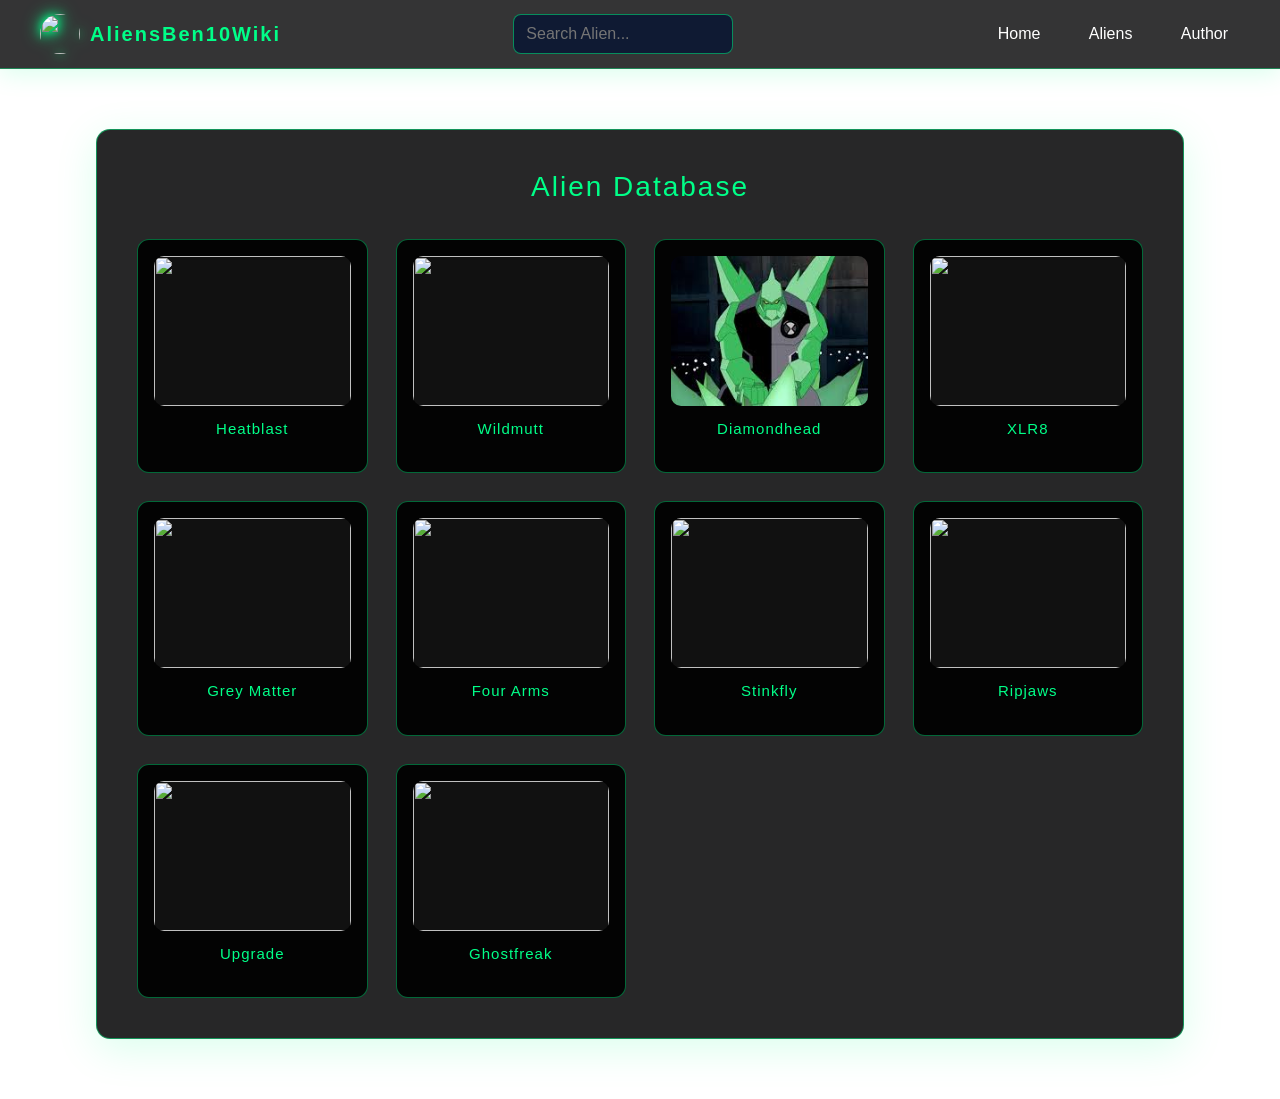
==== html/index.html @ 825929f4 "first commit" ====
<!doctype html>
<html lang="en">
  <head>
    <title>Index</title>
    <!-- Required meta tags -->
    <meta charset="utf-8" />
    <meta
      name="viewport"
      content="width=device-width, initial-scale=1, shrink-to-fit=no"
    />

    <!-- Bootstrap CSS v5.2.1 -->
    <link
      href="https://cdn.jsdelivr.net/npm/bootstrap@5.3.2/dist/css/bootstrap.min.css"
      rel="stylesheet"
      integrity="sha384-T3c6CoIi6uLrA9TneNEoa7RxnatzjcDSCmG1MXxSR1GAsXEV/Dwwykc2MPK8M2HN"
      crossorigin="anonymous"
    />
    <link rel="stylesheet" href="/css/index.css" />
  </head>

  <body>
    <!-- NAVBAR -->

    <nav class="navbar">
      <div class="nav-left">
        <img
          src="https://images-wixmp-ed30a86b8c4ca887773594c2.wixmp.com/f/b700c630-9435-4853-b567-d025115b827b/degakzn-576504c0-f8f6-40f0-b130-3a19544a0e9e.png/v1/fill/w_894,h_894/omnitrix_symbol__adult_ben_10__by_gozenfrost_degakzn-pre.png?token=eyJ0eXAiOiJKV1QiLCJhbGciOiJIUzI1NiJ9.[base64].NbIjb4iEbRwrF26-xWc0koJSIxWH3aQiZQTZtfhWqYI"
          alt=""
          class="omnitrix-img"
        />
        <span class="logo">AliensBen10Wiki</span>
      </div>

      <div class="nav-center">
        <input type="text" placeholder="Search Alien..." class="search-box" />
      </div>

      <div class="nav-right">
        <a href="#">Home</a>
        <a href="#">Aliens</a>
        <a href="author.html">Author</a>
      </div>
    </nav>

    <!-- MAIN CONTENT -->

    <div class="content-wrapper">
      <h2 class="page-title">Alien Database</h2>

      <div class="alien-grid">
        <!-- ALIEN CARD 1 -->

        <a href="aliens/alien1.html" class="alien-card">
          <img
            src="https://i.ytimg.com/vi/XcS4WFPkEzA/sddefault.jpg"
            class="alien-img"
          />

          <p class="alien-name">Heatblast</p>
        </a>

        <a href="aliens/alien2.html" class="alien-card">
          <img
            src="https://i.redd.it/do-you-prefer-wildmutts-original-more-humanoid-hands-with-v0-7sr4ldb9mpyc1.jpg?width=1280&format=pjpg&auto=webp&s=56b397f522eec9b77af013558d9be3e4d1b85df9"
            class="alien-img"
          />

          <p class="alien-name">Wildmutt</p>
        </a>

        <a href="aliens/alien3.html" class="alien-card">
          <img
            src="[data-uri]"
            class="alien-img"
          />

          <p class="alien-name">Diamondhead</p>
        </a>

        <a href="aliens/alien4.html" class="alien-card">
          <img
            src="https://i.redd.it/which-is-your-favourite-xlr8-design-between-these-three-v0-kwqwdd86gshe1.png?width=1110&format=png&auto=webp&s=4cf488eb97f00e37920595dead216127e8d14125"
            class="alien-img"
          />
          <p class="alien-name">XLR8</p>
        </a>

        <a href="aliens/alien5.html" class="alien-card">
          <img
            src="https://www.kindpng.com/picc/m/282-2828300_ben-10-grey-matter-title-ben-10-grey.png"
            class="alien-img"
          />
          <p class="alien-name">Grey Matter</p>
        </a>

        <a href="aliens/alien6.html" class="alien-card">
          <img
            src="https://ben10hero.com/wp-content/uploads/2016/07/four_arms_ua_10.png"
            class="alien-img"
          />
          <p class="alien-name">Four Arms</p>
        </a>

        <a href="aliens/alien7.html" class="alien-card">
          <img
            src="https://i.redd.it/can-clancy-control-stinkfly-v0-q0tagffhmoqc1.jpg?width=1280&format=pjpg&auto=webp&s=2673b5ab433495cb1f8e457149e69a07a35079e2"
            class="alien-img"
          />
          <p class="alien-name">Stinkfly</p>
        </a>

        <a href="aliens/alien8.html" class="alien-card">
          <img
            src="https://i.ytimg.com/vi/Fj2MboIJ1Ug/maxresdefault.jpg"
            class="alien-img"
          />
          <p class="alien-name">Ripjaws</p>
        </a>

        <a href="aliens/alien9.html" class="alien-card">
          <img
            src="https://i.redd.it/everything-i-think-upgrade-can-merge-with-in-other-aliens-v0-f18sodq8e4ib1.jpg?width=1920&format=pjpg&auto=webp&s=d3767554b6c1d6fe40dadf0dc12182bda7672e97"
            class="alien-img"
          />
          <p class="alien-name">Upgrade</p>
        </a>

        <a href="aliens/alien10.html" class="alien-card">
          <img
            src="https://i.redd.it/what-if-os-looked-like-alien-force-part-4-ghostfreak-v0-3uar0765zwgb1.jpg?width=1280&format=pjpg&auto=webp&s=977b66088d696777e330f17abf056e5391dbbf64"
            class="alien-img"
          />
          <p class="alien-name">Ghostfreak</p>
        </a>
      </div>
    </div>

    <script
      src="https://cdn.jsdelivr.net/npm/@popperjs/core@2.11.8/dist/umd/popper.min.js"
      integrity="sha384-I7E8VVD/ismYTF4hNIPjVp/Zjvgyol6VFvRkX/vR+Vc4jQkC+hVqc2pM8ODewa9r"
      crossorigin="anonymous"
    ></script>

    <script
      src="https://cdn.jsdelivr.net/npm/bootstrap@5.3.2/dist/js/bootstrap.min.js"
      integrity="sha384-BBtl+eGJRgqQAUMxJ7pMwbEyER4l1g+O15P+16Ep7Q9Q+zqX6gSbd85u4mG4QzX+"
      crossorigin="anonymous"
    ></script>
  </body>
</html>
---- css/index.css ----
/* RESET */

* {
  margin: 0;
  padding: 0;
  box-sizing: border-box;
  font-family: "Orbitron", sans-serif;
}

/* BODY */

body {
  background-image: url("https://images6.alphacoders.com/116/thumb-1920-1162645.png");

  background-size: cover;
  background-position: center;

  min-height: 100vh;
}

/* NAVBAR */

.navbar {
  display: flex;
  justify-content: space-between;
  align-items: center;

  padding: 14px 40px;

  background: rgba(2, 2, 3, 0.8);

  backdrop-filter: blur(10px);

  border-bottom: 1px solid rgba(0, 255, 136, 0.4);

  box-shadow: 0 5px 25px rgba(0, 255, 136, 0.15);
}

/* LOGO */

.logo {
  color: #00ff88;

  font-weight: 600;

  font-size: 20px;

  letter-spacing: 2px;
}

/* NAV LINKS */

.nav-right a {
  color: white;

  margin-left: 20px;

  text-decoration: none;

  transition: all 0.25s ease;

  padding: 6px 12px;

  border-radius: 6px;
}

.nav-right a:hover {
  color: #00ff88;

  background: rgba(0, 255, 136, 0.08);

  text-shadow: 0 0 10px #00ff88;
}

/* SEARCH BOX */

.search-box {
  background: #0f1a33;

  border: 1px solid rgba(0, 255, 136, 0.5);

  padding: 7px 12px;

  color: white;

  width: 220px;

  border-radius: 8px;

  outline: none;

  transition: 0.2s;
}

.search-box:focus {
  border-color: #00ff88;

  box-shadow: 0 0 10px rgba(0, 255, 136, 0.4);
}

/* CONTENT WRAPPER */

.content-wrapper {
  width: 85%;

  margin: 60px auto;

  padding: 40px;

  background: rgba(2, 2, 3, 0.85);

  border: 1px solid rgba(0, 255, 136, 0.5);

  border-radius: 14px;

  backdrop-filter: blur(6px);

  box-shadow: 0 10px 40px rgba(0, 255, 136, 0.15);
}

/* PAGE TITLE */

.page-title {
  text-align: center;

  color: #00ff88;

  margin-bottom: 35px;

  letter-spacing: 2px;

  font-size: 28px;
}

/* GRID */

.alien-grid {
  display: grid;

  grid-template-columns: repeat(auto-fill, minmax(190px, 1fr));

  gap: 28px;
}

/* CARD */

.alien-card {
  text-decoration: none;

  background: rgba(0, 0, 0, 0.9);

  padding: 16px;

  text-align: center;

  border-radius: 12px;

  border: 1px solid rgba(0, 255, 136, 0.4);

  transition: all 0.35s cubic-bezier(0.25, 0.8, 0.25, 1);
}

/* CARD HOVER */

.alien-card:hover {
  transform: translateY(-8px) scale(1.04);

  box-shadow: 0 15px 35px rgba(0, 255, 136, 0.35);

  border-color: #00ff88;
}

/* IMAGE */

.alien-img {
  width: 100%;

  height: 150px;

  object-fit: cover;

  background: #111;

  border-radius: 10px;

  margin-bottom: 12px;
}

/* ALIEN NAME */

.alien-name {
  color: #00ff88;

  font-size: 15px;

  letter-spacing: 1px;
}
::-webkit-scrollbar {
  width: 8px;
}

::-webkit-scrollbar-thumb {
  background: #00ff88;
  border-radius: 10px;
}
body {
  animation: fadeIn 0.8s ease;
}

@keyframes fadeIn {
  from {
    opacity: 0;
  }
  to {
    opacity: 1;
  }
}
.alien-card:hover {
  box-shadow:
    0 0 15px #00ff88,
    0 10px 35px rgba(0, 255, 136, 0.35);
}
/* NAV LEFT */

.nav-left {
  display: flex;
  align-items: center;
  gap: 10px;
}

/* OMNITRIX LOGO */

.omnitrix-img {
  width: 40px;
  height: 40px;

  border-radius: 50%;

  transition:
    transform 0.5s ease,
    filter 0.4s ease;

  /* aura nhẹ */
  filter: drop-shadow(0 0 4px #00ff88) drop-shadow(0 0 8px #00ff88);
}

/* HOVER EFFECT */

.omnitrix-img:hover {
  /* xoay ngang 180 */
  transform: rotateY(180deg);

  /* aura mạnh hơn */
  filter: drop-shadow(0 0 8px #00ff88) drop-shadow(0 0 16px #00ff88)
    drop-shadow(0 0 28px #00ff88);
}
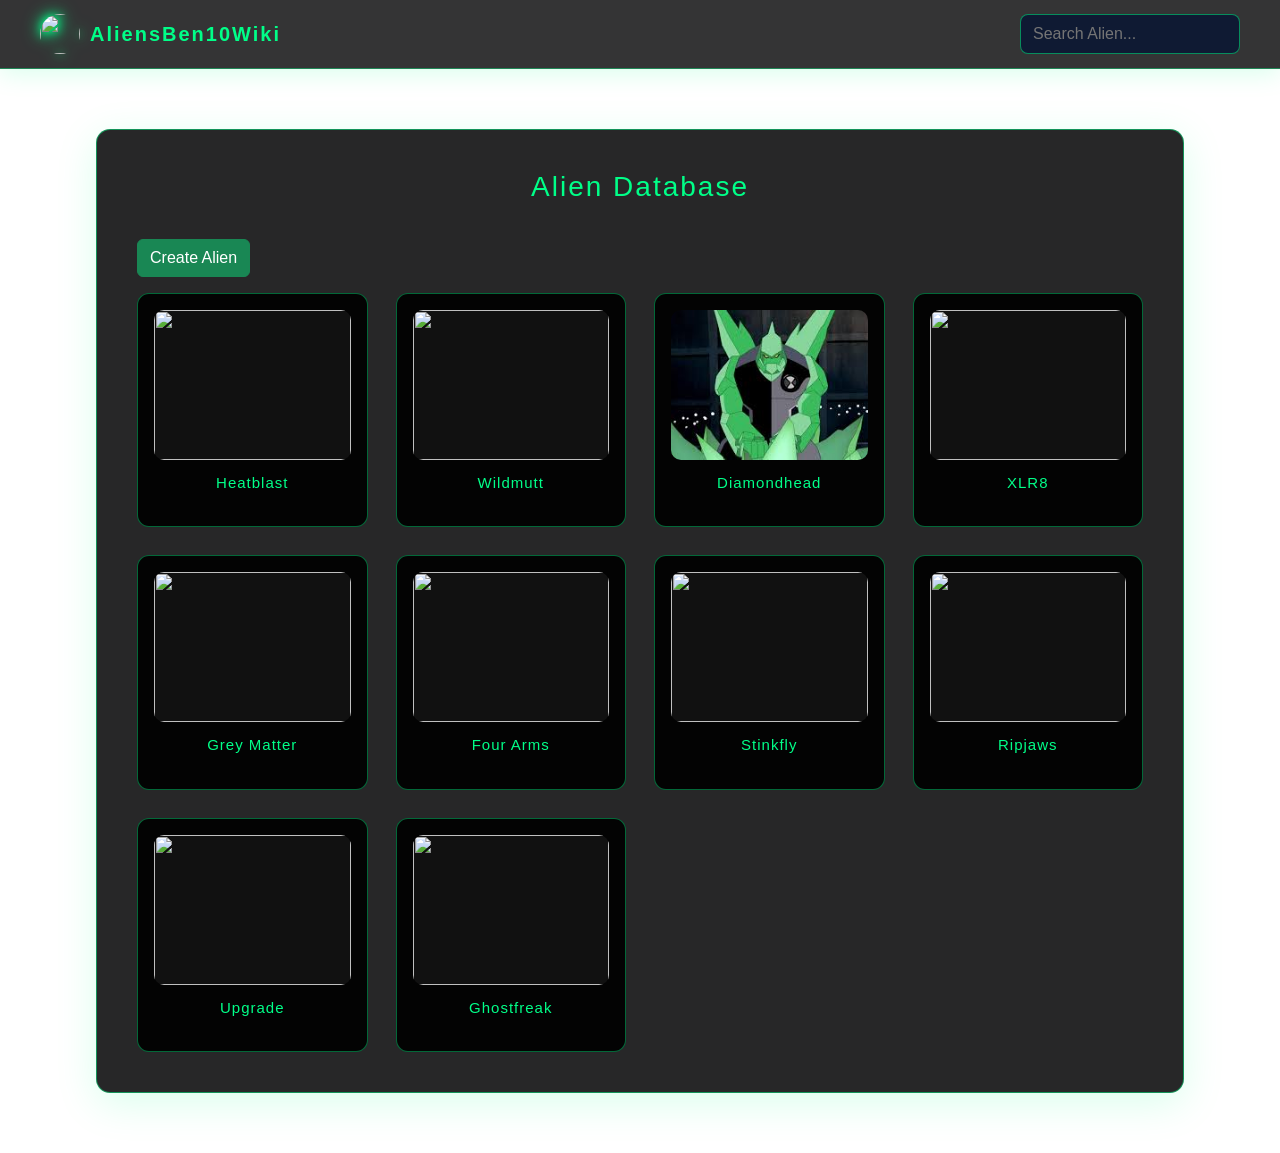
==== commit 4ea5f16f: "commit" ====
--- a/html/index.html
+++ b/html/index.html
@@ -35,19 +35,15 @@
       <div class="nav-center">
         <input type="text" placeholder="Search Alien..." class="search-box" />
       </div>
-
-      <div class="nav-right">
-        <a href="#">Home</a>
-        <a href="#">Aliens</a>
-        <a href="author.html">Author</a>
-      </div>
     </nav>
 
     <!-- MAIN CONTENT -->
 
     <div class="content-wrapper">
       <h2 class="page-title">Alien Database</h2>
-
+      <button id="createAlienBtn" class="btn btn-success mb-3">
+        Create Alien
+      </button>
       <div class="alien-grid">
         <!-- ALIEN CARD 1 -->
 
@@ -134,6 +130,35 @@
           <p class="alien-name">Ghostfreak</p>
         </a>
       </div>
+      <div id="alienFormContainer" style="display: none">
+        <h3>Create Alien</h3>
+
+        <input id="name" placeholder="Alien Name" class="form-control mb-2" />
+
+        <input id="species" placeholder="Species" class="form-control mb-2" />
+
+        <input
+          id="abilities"
+          placeholder="Abilities"
+          class="form-control mb-2"
+        />
+
+        <input id="weakness" placeholder="Weakness" class="form-control mb-2" />
+
+        <textarea
+          id="description"
+          placeholder="Description"
+          class="form-control mb-2"
+        ></textarea>
+
+        <label>Card Image</label>
+        <input type="text" id="cardImage" />
+
+        <label>Detail Image</label>
+        <input type="text" id="detailImage" />
+
+        <button id="saveAlien" class="btn btn-primary mt-2">Save Alien</button>
+      </div>
     </div>
 
     <script
@@ -147,5 +172,6 @@
       integrity="sha384-BBtl+eGJRgqQAUMxJ7pMwbEyER4l1g+O15P+16Ep7Q9Q+zqX6gSbd85u4mG4QzX+"
       crossorigin="anonymous"
     ></script>
+    <script type="module" src="/js/index.js"></script>
   </body>
 </html>
--- a/css/index.css
+++ b/css/index.css
@@ -17,7 +17,17 @@
 
   min-height: 100vh;
 }
-
+h3 {
+  color: #00ff88;
+  text-align: center;
+  margin-top: 40px;
+}
+label {
+  color: #00ff88;
+  font-size: 14px;
+  margin-top: 12px;
+  display: block;
+}
 /* NAVBAR */
 
 .navbar {
@@ -254,3 +264,66 @@
   filter: drop-shadow(0 0 8px #00ff88) drop-shadow(0 0 16px #00ff88)
     drop-shadow(0 0 28px #00ff88);
 }
+#alienFormContainer {
+  width: 420px;
+  margin: 40px auto;
+  padding: 25px;
+
+  background: #1e1e1e;
+  border-radius: 12px;
+
+  box-shadow: 0 0 20px rgba(0, 0, 0, 0.4);
+
+  display: none;
+}
+
+#alienFormContainer h2 {
+  color: white;
+  text-align: center;
+  margin-bottom: 20px;
+}
+
+#alienFormContainer input,
+#alienFormContainer textarea {
+  width: 100%;
+  padding: 10px;
+  margin-bottom: 12px;
+
+  border: none;
+  border-radius: 6px;
+
+  background: #2c2c2c;
+  color: white;
+
+  font-size: 14px;
+}
+
+#alienFormContainer input::placeholder,
+#alienFormContainer textarea::placeholder {
+  color: #aaa;
+}
+
+#alienFormContainer textarea {
+  height: 90px;
+  resize: none;
+}
+
+#saveAlien {
+  width: 100%;
+  padding: 12px;
+
+  border: none;
+  border-radius: 8px;
+
+  background: #00c853;
+  color: white;
+
+  font-weight: bold;
+  font-size: 15px;
+
+  cursor: pointer;
+}
+
+#saveAlien:hover {
+  background: #00a844;
+}
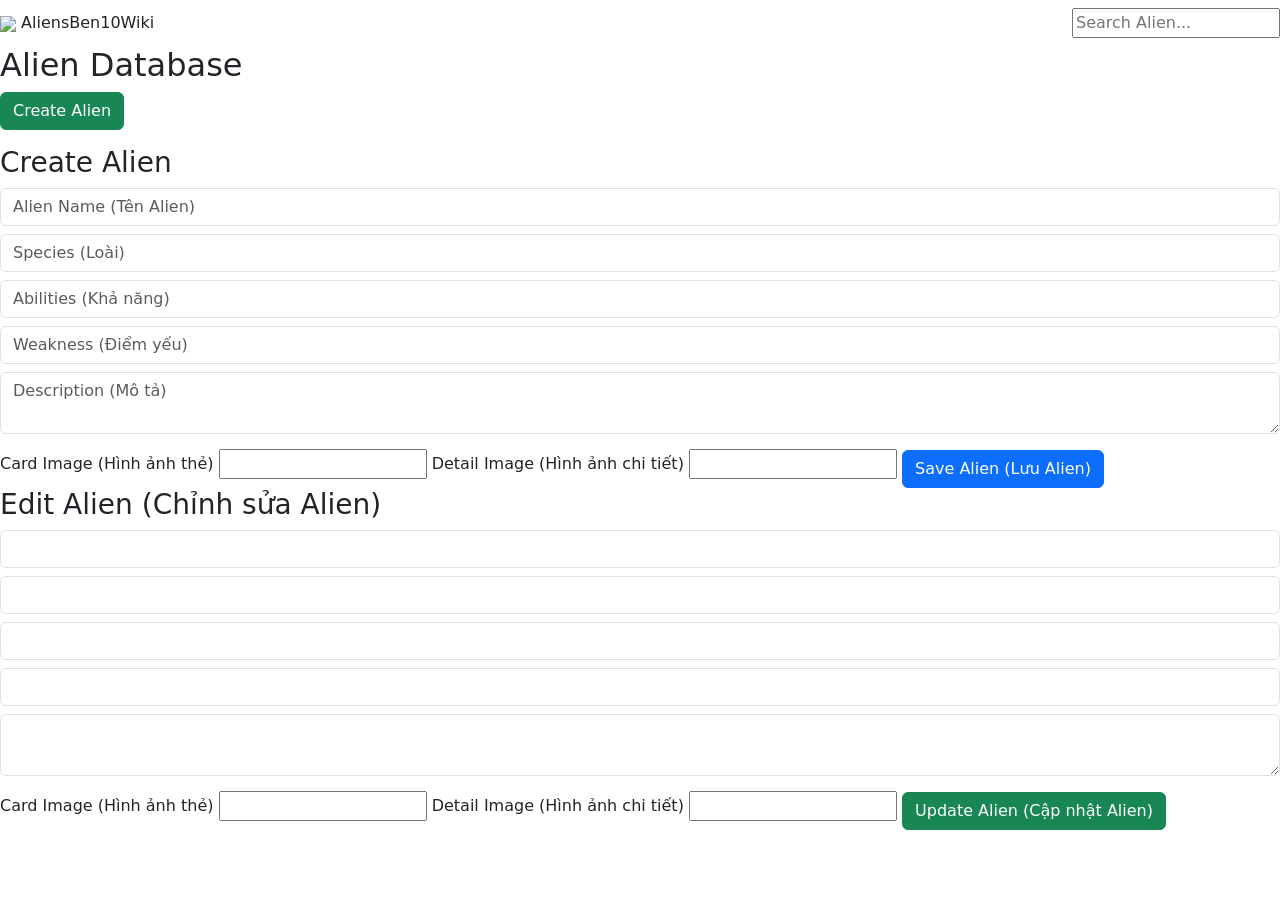
==== commit 6a05fd7d: "commit" ====
--- a/html/index.html
+++ b/html/index.html
@@ -2,176 +2,115 @@
 <html lang="en">
   <head>
     <title>Index</title>
-    <!-- Required meta tags -->
+
     <meta charset="utf-8" />
-    <meta
-      name="viewport"
-      content="width=device-width, initial-scale=1, shrink-to-fit=no"
-    />
+    <meta name="viewport" content="width=device-width, initial-scale=1" />
 
-    <!-- Bootstrap CSS v5.2.1 -->
     <link
       href="https://cdn.jsdelivr.net/npm/bootstrap@5.3.2/dist/css/bootstrap.min.css"
       rel="stylesheet"
-      integrity="sha384-T3c6CoIi6uLrA9TneNEoa7RxnatzjcDSCmG1MXxSR1GAsXEV/Dwwykc2MPK8M2HN"
-      crossorigin="anonymous"
     />
-    <link rel="stylesheet" href="/css/index.css" />
+
+    <link rel="stylesheet" href="/Ben-10-Aliens/css/index.css" />
   </head>
 
   <body>
     <!-- NAVBAR -->
-
     <nav class="navbar">
       <div class="nav-left">
         <img
-          src="https://images-wixmp-ed30a86b8c4ca887773594c2.wixmp.com/f/b700c630-9435-4853-b567-d025115b827b/degakzn-576504c0-f8f6-40f0-b130-3a19544a0e9e.png/v1/fill/w_894,h_894/omnitrix_symbol__adult_ben_10__by_gozenfrost_degakzn-pre.png?token=eyJ0eXAiOiJKV1QiLCJhbGciOiJIUzI1NiJ9.[base64].NbIjb4iEbRwrF26-xWc0koJSIxWH3aQiZQTZtfhWqYI"
-          alt=""
+          src="/Ben-10-Aliens/img/normal-img/onimitrixbgk.png"
           class="omnitrix-img"
         />
+
         <span class="logo">AliensBen10Wiki</span>
       </div>
 
       <div class="nav-center">
-        <input type="text" placeholder="Search Alien..." class="search-box" />
+        <input
+          id="searchInput"
+          type="text"
+          placeholder="Search Alien..."
+          class="search-box"
+        />
       </div>
     </nav>
 
-    <!-- MAIN CONTENT -->
-
+    <!-- MAIN -->
     <div class="content-wrapper">
       <h2 class="page-title">Alien Database</h2>
+
       <button id="createAlienBtn" class="btn btn-success mb-3">
         Create Alien
       </button>
-      <div class="alien-grid">
-        <!-- ALIEN CARD 1 -->
 
-        <a href="aliens/alien1.html" class="alien-card">
-          <img
-            src="https://i.ytimg.com/vi/XcS4WFPkEzA/sddefault.jpg"
-            class="alien-img"
-          />
+      <div class="alien-grid"></div>
 
-          <p class="alien-name">Heatblast</p>
-        </a>
-
-        <a href="aliens/alien2.html" class="alien-card">
-          <img
-            src="https://i.redd.it/do-you-prefer-wildmutts-original-more-humanoid-hands-with-v0-7sr4ldb9mpyc1.jpg?width=1280&format=pjpg&auto=webp&s=56b397f522eec9b77af013558d9be3e4d1b85df9"
-            class="alien-img"
-          />
-
-          <p class="alien-name">Wildmutt</p>
-        </a>
-
-        <a href="aliens/alien3.html" class="alien-card">
-          <img
-            src="[data-uri]"
-            class="alien-img"
-          />
-
-          <p class="alien-name">Diamondhead</p>
-        </a>
-
-        <a href="aliens/alien4.html" class="alien-card">
-          <img
-            src="https://i.redd.it/which-is-your-favourite-xlr8-design-between-these-three-v0-kwqwdd86gshe1.png?width=1110&format=png&auto=webp&s=4cf488eb97f00e37920595dead216127e8d14125"
-            class="alien-img"
-          />
-          <p class="alien-name">XLR8</p>
-        </a>
-
-        <a href="aliens/alien5.html" class="alien-card">
-          <img
-            src="https://www.kindpng.com/picc/m/282-2828300_ben-10-grey-matter-title-ben-10-grey.png"
-            class="alien-img"
-          />
-          <p class="alien-name">Grey Matter</p>
-        </a>
-
-        <a href="aliens/alien6.html" class="alien-card">
-          <img
-            src="https://ben10hero.com/wp-content/uploads/2016/07/four_arms_ua_10.png"
-            class="alien-img"
-          />
-          <p class="alien-name">Four Arms</p>
-        </a>
-
-        <a href="aliens/alien7.html" class="alien-card">
-          <img
-            src="https://i.redd.it/can-clancy-control-stinkfly-v0-q0tagffhmoqc1.jpg?width=1280&format=pjpg&auto=webp&s=2673b5ab433495cb1f8e457149e69a07a35079e2"
-            class="alien-img"
-          />
-          <p class="alien-name">Stinkfly</p>
-        </a>
-
-        <a href="aliens/alien8.html" class="alien-card">
-          <img
-            src="https://i.ytimg.com/vi/Fj2MboIJ1Ug/maxresdefault.jpg"
-            class="alien-img"
-          />
-          <p class="alien-name">Ripjaws</p>
-        </a>
-
-        <a href="aliens/alien9.html" class="alien-card">
-          <img
-            src="https://i.redd.it/everything-i-think-upgrade-can-merge-with-in-other-aliens-v0-f18sodq8e4ib1.jpg?width=1920&format=pjpg&auto=webp&s=d3767554b6c1d6fe40dadf0dc12182bda7672e97"
-            class="alien-img"
-          />
-          <p class="alien-name">Upgrade</p>
-        </a>
-
-        <a href="aliens/alien10.html" class="alien-card">
-          <img
-            src="https://i.redd.it/what-if-os-looked-like-alien-force-part-4-ghostfreak-v0-3uar0765zwgb1.jpg?width=1280&format=pjpg&auto=webp&s=977b66088d696777e330f17abf056e5391dbbf64"
-            class="alien-img"
-          />
-          <p class="alien-name">Ghostfreak</p>
-        </a>
-      </div>
-      <div id="alienFormContainer" style="display: none">
+      <!-- CREATE FORM -->
+      <div id="alienFormContainer">
         <h3>Create Alien</h3>
 
-        <input id="name" placeholder="Alien Name" class="form-control mb-2" />
-
-        <input id="species" placeholder="Species" class="form-control mb-2" />
-
+        <input
+          id="name"
+          placeholder="Alien Name (Tên Alien)"
+          class="form-control mb-2"
+        />
+        <input
+          id="species"
+          placeholder="Species (Loài)"
+          class="form-control mb-2"
+        />
         <input
           id="abilities"
-          placeholder="Abilities"
+          placeholder="Abilities (Khả năng)"
+          class="form-control mb-2"
+        />
+        <input
+          id="weakness"
+          placeholder="Weakness (Điểm yếu)"
           class="form-control mb-2"
         />
 
-        <input id="weakness" placeholder="Weakness" class="form-control mb-2" />
-
         <textarea
           id="description"
-          placeholder="Description"
+          placeholder="Description (Mô tả)"
           class="form-control mb-2"
         ></textarea>
 
-        <label>Card Image</label>
+        <label>Card Image (Hình ảnh thẻ)</label>
         <input type="text" id="cardImage" />
 
-        <label>Detail Image</label>
+        <label>Detail Image (Hình ảnh chi tiết)</label>
         <input type="text" id="detailImage" />
 
-        <button id="saveAlien" class="btn btn-primary mt-2">Save Alien</button>
+        <button id="saveAlien" class="btn btn-primary mt-2">
+          Save Alien (Lưu Alien)
+        </button>
+      </div>
+
+      <!-- EDIT FORM -->
+      <div id="editFormContainer">
+        <h3>Edit Alien (Chỉnh sửa Alien)</h3>
+
+        <input id="editName" class="form-control mb-2" />
+        <input id="editSpecies" class="form-control mb-2" />
+        <input id="editAbilities" class="form-control mb-2" />
+        <input id="editWeakness" class="form-control mb-2" />
+
+        <textarea id="editDescription" class="form-control mb-2"></textarea>
+
+        <label>Card Image (Hình ảnh thẻ)</label>
+        <input type="text" id="editCardImage" />
+
+        <label>Detail Image (Hình ảnh chi tiết)</label>
+        <input type="text" id="editDetailImage" />
+
+        <button id="updateAlien" class="btn btn-success mt-2">
+          Update Alien (Cập nhật Alien)
+        </button>
       </div>
     </div>
 
-    <script
-      src="https://cdn.jsdelivr.net/npm/@popperjs/core@2.11.8/dist/umd/popper.min.js"
-      integrity="sha384-I7E8VVD/ismYTF4hNIPjVp/Zjvgyol6VFvRkX/vR+Vc4jQkC+hVqc2pM8ODewa9r"
-      crossorigin="anonymous"
-    ></script>
-
-    <script
-      src="https://cdn.jsdelivr.net/npm/bootstrap@5.3.2/dist/js/bootstrap.min.js"
-      integrity="sha384-BBtl+eGJRgqQAUMxJ7pMwbEyER4l1g+O15P+16Ep7Q9Q+zqX6gSbd85u4mG4QzX+"
-      crossorigin="anonymous"
-    ></script>
-    <script type="module" src="/js/index.js"></script>
+    <script type="module" src="/Ben-10-Aliens/js/index.js"></script>
   </body>
 </html>
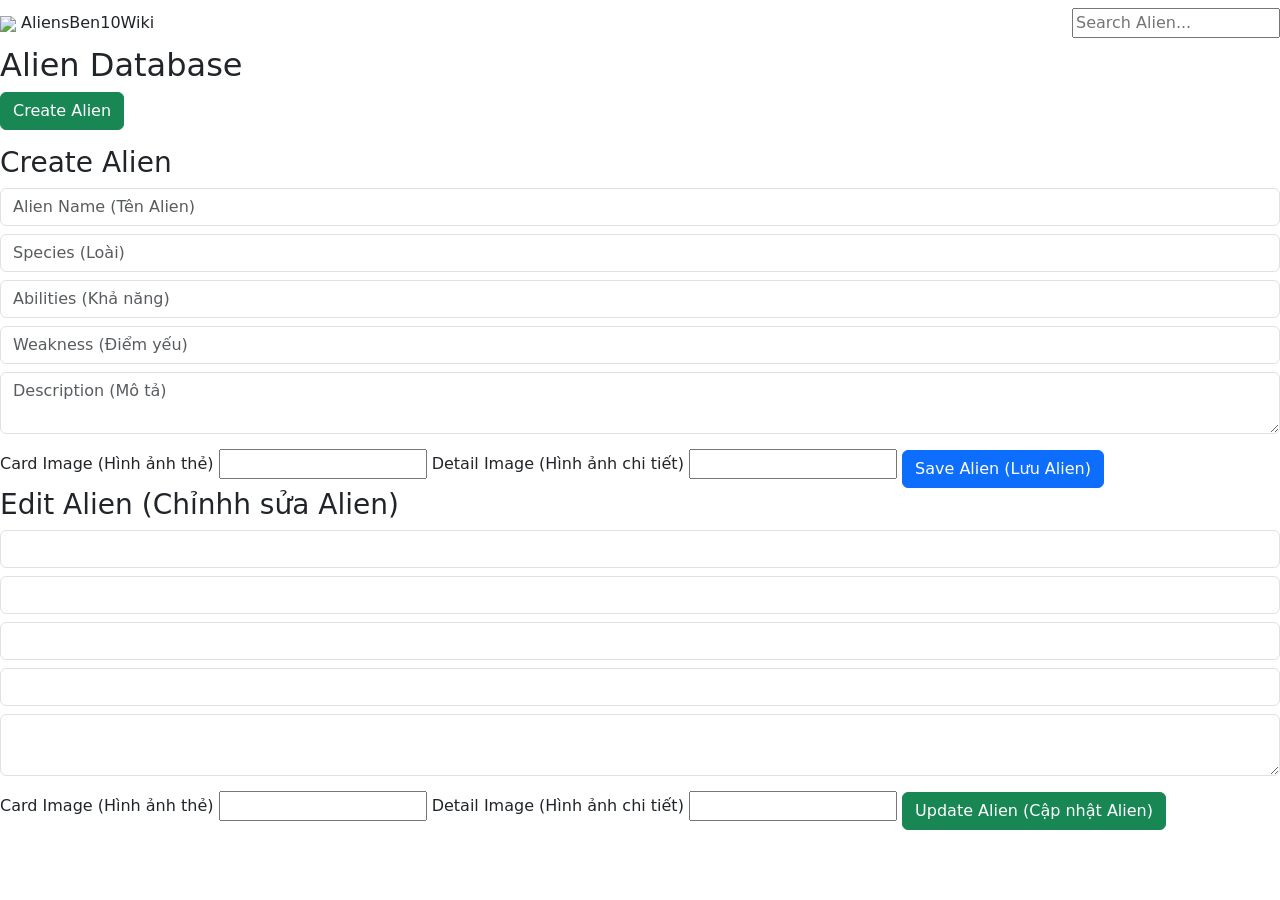
==== commit 6e059d28: "commit" ====
--- a/html/index.html
+++ b/html/index.html
@@ -90,7 +90,7 @@
 
       <!-- EDIT FORM -->
       <div id="editFormContainer">
-        <h3>Edit Alien (Chỉnh sửa Alien)</h3>
+        <h3>Edit Alien (Chỉnhh sửa Alien)</h3>
 
         <input id="editName" class="form-control mb-2" />
         <input id="editSpecies" class="form-control mb-2" />
